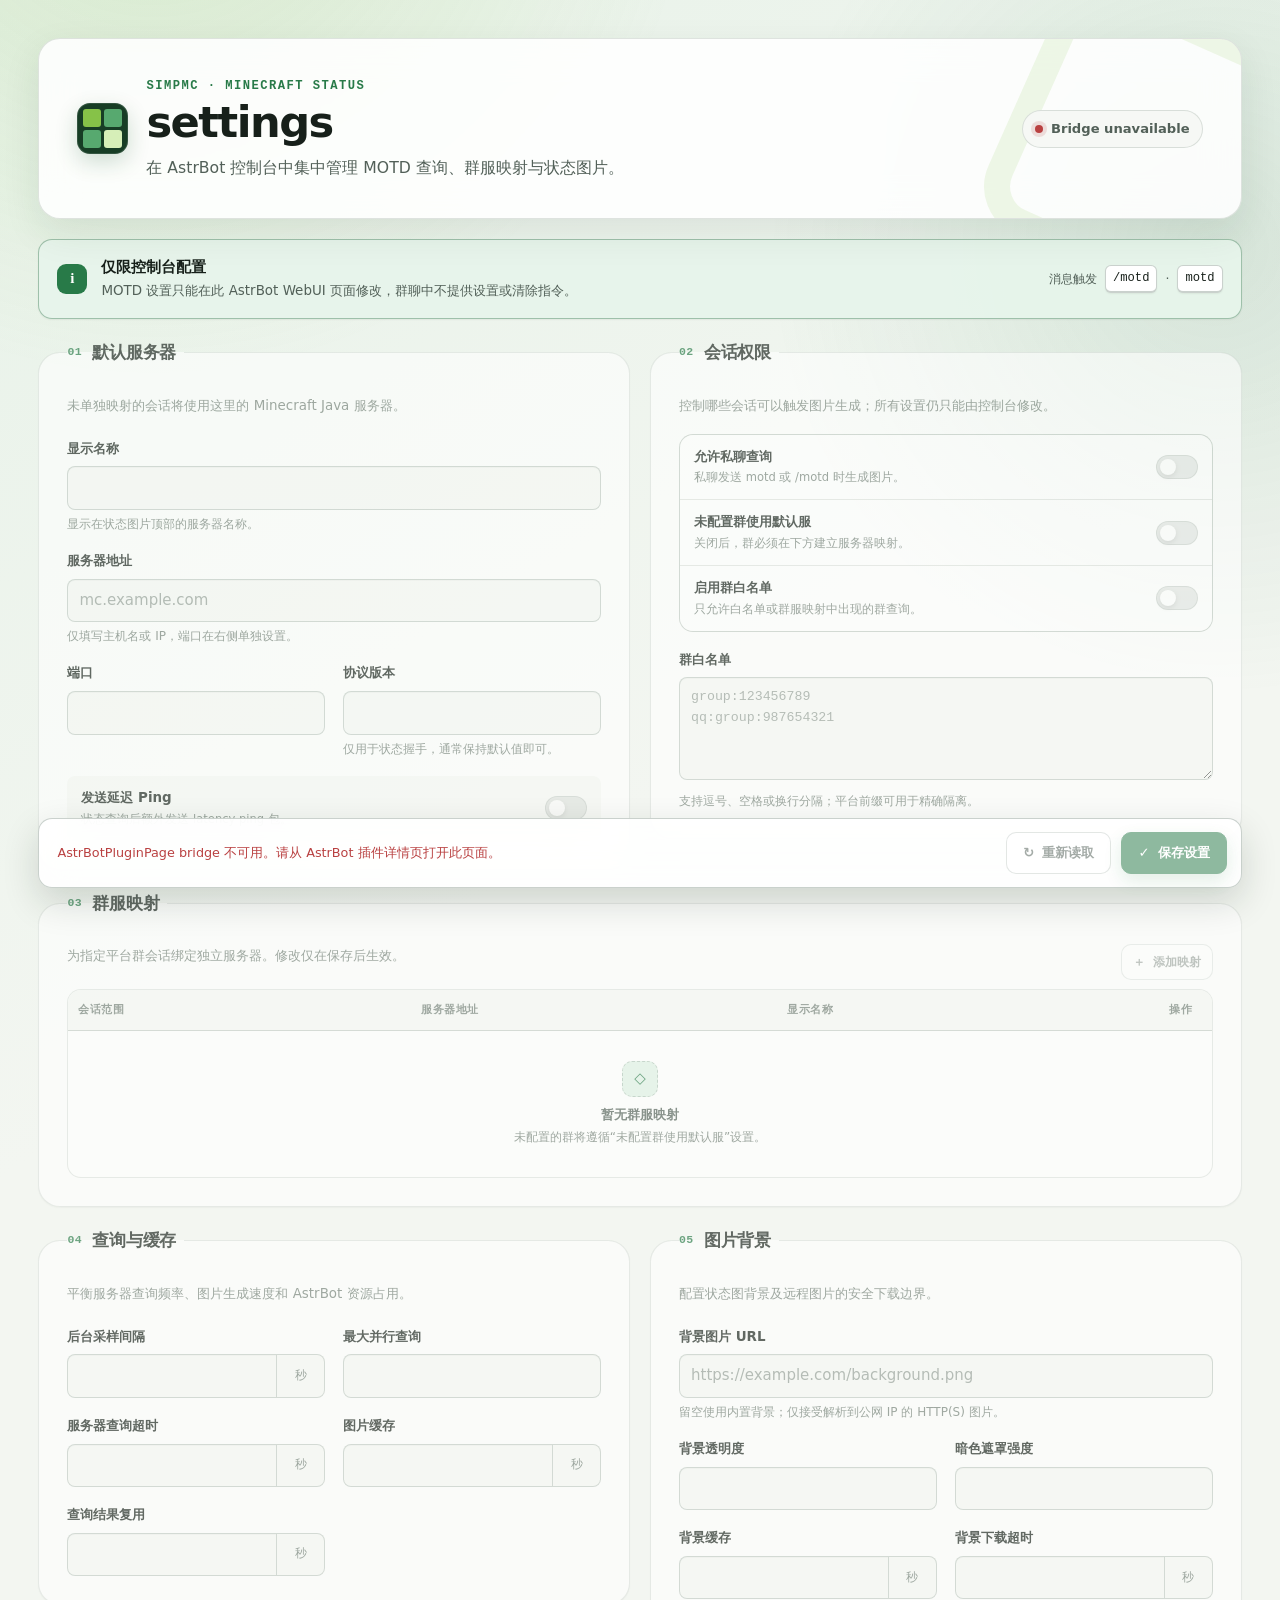
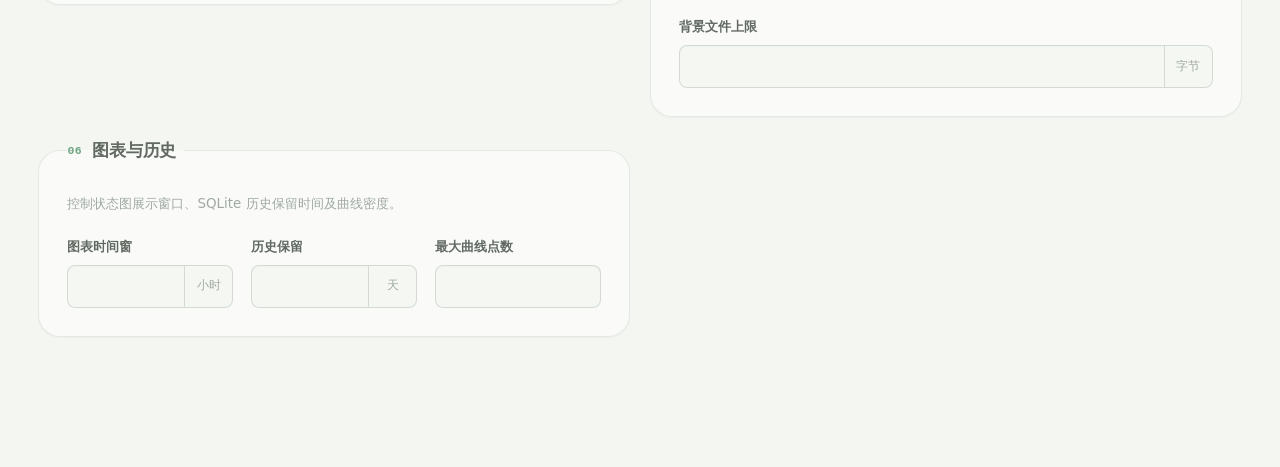
==== pages/settings/index.html @ 1a41a71d "Refactor plugin for v2.0.0 Move MOTD settings to an authenticated AstrBot settings page, remove chat" ====
<!doctype html>
<html lang="zh-CN">
  <head>
    <meta charset="utf-8" />
    <meta name="viewport" content="width=device-width, initial-scale=1" />
    <meta name="color-scheme" content="light dark" />
    <title>SimpMC-Motd settings</title>
    <link rel="stylesheet" href="./style.css" />
  </head>
  <body>
    <a class="skip-link" href="#settings-form" data-i18n="accessibility.skip">
      跳到设置表单
    </a>

    <main class="page-shell">
      <header class="hero" aria-labelledby="page-title">
        <div class="brand-mark" aria-hidden="true">
          <span></span><span></span><span></span><span></span>
        </div>
        <div class="hero-copy">
          <p class="eyebrow">SimpMC · Minecraft Status</p>
          <h1 id="page-title" data-i18n="title">settings</h1>
          <p class="hero-description" data-i18n="subtitle">
            在 AstrBot 控制台中集中管理 MOTD 查询、群服映射与状态图片。
          </p>
        </div>
        <div
          id="connection-status"
          class="connection-status"
          data-state="loading"
          role="status"
          aria-live="polite"
        >
          <span class="status-dot" aria-hidden="true"></span>
          <span id="connection-status-text">正在连接</span>
        </div>
      </header>

      <aside class="console-notice" aria-labelledby="console-notice-title">
        <div class="notice-icon" aria-hidden="true">i</div>
        <div>
          <h2 id="console-notice-title" data-i18n="notice.title">仅限控制台配置</h2>
          <p data-i18n="notice.body">
            MOTD 设置只能在此 AstrBot WebUI 页面修改，群聊中不提供设置或清除指令。
          </p>
        </div>
        <div class="trigger-summary" aria-label="MOTD 触发词" data-i18n-aria="notice.triggersLabel">
          <span data-i18n="notice.triggerPrefix">消息触发</span>
          <kbd>/motd</kbd>
          <span aria-hidden="true">·</span>
          <kbd>motd</kbd>
        </div>
      </aside>

      <form id="settings-form" novalidate aria-busy="true">
        <fieldset id="settings-fields" class="settings-fields" disabled>
          <legend class="sr-only" data-i18n="form.legend">SimpMC-Motd 设置</legend>

          <div class="dashboard-grid">
            <fieldset class="settings-card card-server">
              <legend>
                <span class="section-number" aria-hidden="true">01</span>
                <span data-i18n="sections.server.title">默认服务器</span>
              </legend>
              <p class="section-description" data-i18n="sections.server.description">
                未单独映射的会话将使用这里的 Minecraft Java 服务器。
              </p>

              <div class="field-grid field-grid-two">
                <div class="field field-wide">
                  <label for="server_name" data-i18n="fields.server_name.label">显示名称</label>
                  <input
                    id="server_name"
                    name="server_name"
                    type="text"
                    maxlength="128"
                    autocomplete="off"
                    aria-describedby="server_name-help"
                  />
                  <p id="server_name-help" class="field-help" data-i18n="fields.server_name.help">
                    显示在状态图片顶部的服务器名称。
                  </p>
                </div>

                <div class="field field-wide">
                  <label for="host" data-i18n="fields.host.label">服务器地址</label>
                  <input
                    id="host"
                    name="host"
                    type="text"
                    maxlength="255"
                    required
                    spellcheck="false"
                    autocomplete="off"
                    placeholder="mc.example.com"
                    aria-describedby="host-help"
                  />
                  <p id="host-help" class="field-help" data-i18n="fields.host.help">
                    仅填写主机名或 IP，端口在右侧单独设置。
                  </p>
                </div>

                <div class="field">
                  <label for="port" data-i18n="fields.port.label">端口</label>
                  <input id="port" name="port" type="number" min="1" max="65535" step="1" required />
                </div>

                <div class="field">
                  <label for="protocol_version" data-i18n="fields.protocol_version.label">协议版本</label>
                  <input
                    id="protocol_version"
                    name="protocol_version"
                    type="number"
                    min="1"
                    max="2147483647"
                    step="1"
                    required
                    aria-describedby="protocol_version-help"
                  />
                  <p id="protocol_version-help" class="field-help" data-i18n="fields.protocol_version.help">
                    仅用于状态握手，通常保持默认值即可。
                  </p>
                </div>
              </div>

              <label class="toggle-row" for="send_latency_ping">
                <span>
                  <strong data-i18n="fields.send_latency_ping.label">发送延迟 Ping</strong>
                  <small data-i18n="fields.send_latency_ping.help">状态查询后额外发送 latency ping 包。</small>
                </span>
                <span class="switch">
                  <input id="send_latency_ping" name="send_latency_ping" type="checkbox" />
                  <span class="switch-track" aria-hidden="true"></span>
                </span>
              </label>
            </fieldset>

            <fieldset class="settings-card card-access">
              <legend>
                <span class="section-number" aria-hidden="true">02</span>
                <span data-i18n="sections.access.title">会话权限</span>
              </legend>
              <p class="section-description" data-i18n="sections.access.description">
                控制哪些会话可以触发图片生成；所有设置仍只能由控制台修改。
              </p>

              <div class="toggle-stack">
                <label class="toggle-row" for="allow_private_chat">
                  <span>
                    <strong data-i18n="fields.allow_private_chat.label">允许私聊查询</strong>
                    <small data-i18n="fields.allow_private_chat.help">私聊发送 motd 或 /motd 时生成图片。</small>
                  </span>
                  <span class="switch">
                    <input id="allow_private_chat" name="allow_private_chat" type="checkbox" />
                    <span class="switch-track" aria-hidden="true"></span>
                  </span>
                </label>

                <label class="toggle-row" for="use_default_server_for_unconfigured_groups">
                  <span>
                    <strong data-i18n="fields.use_default_server_for_unconfigured_groups.label">未配置群使用默认服</strong>
                    <small data-i18n="fields.use_default_server_for_unconfigured_groups.help">关闭后，群必须在下方建立服务器映射。</small>
                  </span>
                  <span class="switch">
                    <input
                      id="use_default_server_for_unconfigured_groups"
                      name="use_default_server_for_unconfigured_groups"
                      type="checkbox"
                    />
                    <span class="switch-track" aria-hidden="true"></span>
                  </span>
                </label>

                <label class="toggle-row" for="enable_group_whitelist">
                  <span>
                    <strong data-i18n="fields.enable_group_whitelist.label">启用群白名单</strong>
                    <small data-i18n="fields.enable_group_whitelist.help">只允许白名单或群服映射中出现的群查询。</small>
                  </span>
                  <span class="switch">
                    <input id="enable_group_whitelist" name="enable_group_whitelist" type="checkbox" />
                    <span class="switch-track" aria-hidden="true"></span>
                  </span>
                </label>
              </div>

              <div class="field whitelist-field">
                <label for="group_whitelist" data-i18n="fields.group_whitelist.label">群白名单</label>
                <textarea
                  id="group_whitelist"
                  name="group_whitelist"
                  rows="4"
                  spellcheck="false"
                  placeholder="group:123456789&#10;qq:group:987654321"
                  aria-describedby="group_whitelist-help"
                ></textarea>
                <p id="group_whitelist-help" class="field-help" data-i18n="fields.group_whitelist.help">
                  支持逗号、空格或换行分隔；平台前缀可用于精确隔离。
                </p>
              </div>
            </fieldset>

            <fieldset class="settings-card card-groups">
              <legend>
                <span class="section-number" aria-hidden="true">03</span>
                <span data-i18n="sections.groups.title">群服映射</span>
              </legend>
              <div class="section-heading-row">
                <p class="section-description" data-i18n="sections.groups.description">
                  为指定平台群会话绑定独立服务器。修改仅在保存后生效。
                </p>
                <button id="add-group-server" class="button button-secondary button-small" type="button">
                  <span aria-hidden="true">＋</span>
                  <span data-i18n="groups.add">添加映射</span>
                </button>
              </div>

              <div class="table-shell">
                <table class="group-table">
                  <caption class="sr-only" data-i18n="groups.caption">群会话与 Minecraft 服务器映射</caption>
                  <thead>
                    <tr>
                      <th scope="col" data-i18n="groups.scope">会话范围</th>
                      <th scope="col" data-i18n="groups.address">服务器地址</th>
                      <th scope="col" data-i18n="groups.name">显示名称</th>
                      <th scope="col" class="action-column" data-i18n="groups.actions">操作</th>
                    </tr>
                  </thead>
                  <tbody id="group-server-rows"></tbody>
                </table>
                <div id="group-server-empty" class="empty-state">
                  <span class="empty-state-icon" aria-hidden="true">◇</span>
                  <strong data-i18n="groups.emptyTitle">暂无群服映射</strong>
                  <p data-i18n="groups.emptyBody">未配置的群将遵循“未配置群使用默认服”设置。</p>
                </div>
              </div>
            </fieldset>

            <fieldset class="settings-card card-runtime">
              <legend>
                <span class="section-number" aria-hidden="true">04</span>
                <span data-i18n="sections.runtime.title">查询与缓存</span>
              </legend>
              <p class="section-description" data-i18n="sections.runtime.description">
                平衡服务器查询频率、图片生成速度和 AstrBot 资源占用。
              </p>
              <div class="field-grid field-grid-two">
                <div class="field">
                  <label for="query_interval_seconds" data-i18n="fields.query_interval_seconds.label">后台采样间隔</label>
                  <div class="input-with-unit">
                    <input id="query_interval_seconds" name="query_interval_seconds" type="number" min="30" max="86400" step="1" required />
                    <span data-i18n="units.seconds">秒</span>
                  </div>
                </div>
                <div class="field">
                  <label for="max_parallel_queries" data-i18n="fields.max_parallel_queries.label">最大并行查询</label>
                  <input id="max_parallel_queries" name="max_parallel_queries" type="number" min="1" max="32" step="1" required />
                </div>
                <div class="field">
                  <label for="timeout_seconds" data-i18n="fields.timeout_seconds.label">服务器查询超时</label>
                  <div class="input-with-unit">
                    <input id="timeout_seconds" name="timeout_seconds" type="number" min="0.5" max="30" step="0.1" required />
                    <span data-i18n="units.seconds">秒</span>
                  </div>
                </div>
                <div class="field">
                  <label for="render_cache_seconds" data-i18n="fields.render_cache_seconds.label">图片缓存</label>
                  <div class="input-with-unit">
                    <input id="render_cache_seconds" name="render_cache_seconds" type="number" min="0" max="86400" step="1" required />
                    <span data-i18n="units.seconds">秒</span>
                  </div>
                </div>
                <div class="field">
                  <label for="sample_reuse_seconds" data-i18n="fields.sample_reuse_seconds.label">查询结果复用</label>
                  <div class="input-with-unit">
                    <input id="sample_reuse_seconds" name="sample_reuse_seconds" type="number" min="0" max="3600" step="1" required />
                    <span data-i18n="units.seconds">秒</span>
                  </div>
                </div>
              </div>
            </fieldset>

            <fieldset class="settings-card card-background">
              <legend>
                <span class="section-number" aria-hidden="true">05</span>
                <span data-i18n="sections.background.title">图片背景</span>
              </legend>
              <p class="section-description" data-i18n="sections.background.description">
                配置状态图背景及远程图片的安全下载边界。
              </p>
              <div class="field-grid field-grid-two">
                <div class="field field-wide">
                  <label for="background_image_url" data-i18n="fields.background_image_url.label">背景图片 URL</label>
                  <input
                    id="background_image_url"
                    name="background_image_url"
                    type="url"
                    maxlength="2048"
                    inputmode="url"
                    spellcheck="false"
                    placeholder="https://example.com/background.png"
                    aria-describedby="background_image_url-help"
                  />
                  <p id="background_image_url-help" class="field-help" data-i18n="fields.background_image_url.help">
                    留空使用内置背景；仅接受解析到公网 IP 的 HTTP(S) 图片。
                  </p>
                </div>
                <div class="field">
                  <label for="background_opacity" data-i18n="fields.background_opacity.label">背景透明度</label>
                  <input id="background_opacity" name="background_opacity" type="number" min="0" max="1" step="0.01" required />
                </div>
                <div class="field">
                  <label for="background_overlay_opacity" data-i18n="fields.background_overlay_opacity.label">暗色遮罩强度</label>
                  <input id="background_overlay_opacity" name="background_overlay_opacity" type="number" min="0" max="1" step="0.01" required />
                </div>
                <div class="field">
                  <label for="background_cache_seconds" data-i18n="fields.background_cache_seconds.label">背景缓存</label>
                  <div class="input-with-unit">
                    <input id="background_cache_seconds" name="background_cache_seconds" type="number" min="0" max="604800" step="1" required />
                    <span data-i18n="units.seconds">秒</span>
                  </div>
                </div>
                <div class="field">
                  <label for="background_fetch_timeout_seconds" data-i18n="fields.background_fetch_timeout_seconds.label">背景下载超时</label>
                  <div class="input-with-unit">
                    <input id="background_fetch_timeout_seconds" name="background_fetch_timeout_seconds" type="number" min="0.2" max="30" step="0.1" required />
                    <span data-i18n="units.seconds">秒</span>
                  </div>
                </div>
                <div class="field field-wide">
                  <label for="background_max_bytes" data-i18n="fields.background_max_bytes.label">背景文件上限</label>
                  <div class="input-with-unit">
                    <input id="background_max_bytes" name="background_max_bytes" type="number" min="131072" max="33554432" step="1" required />
                    <span data-i18n="units.bytes">字节</span>
                  </div>
                </div>
              </div>
            </fieldset>

            <fieldset class="settings-card card-history">
              <legend>
                <span class="section-number" aria-hidden="true">06</span>
                <span data-i18n="sections.history.title">图表与历史</span>
              </legend>
              <p class="section-description" data-i18n="sections.history.description">
                控制状态图展示窗口、SQLite 历史保留时间及曲线密度。
              </p>
              <div class="field-grid field-grid-three">
                <div class="field">
                  <label for="chart_hours" data-i18n="fields.chart_hours.label">图表时间窗</label>
                  <div class="input-with-unit">
                    <input id="chart_hours" name="chart_hours" type="number" min="1" max="720" step="1" required />
                    <span data-i18n="units.hours">小时</span>
                  </div>
                </div>
                <div class="field">
                  <label for="retention_days" data-i18n="fields.retention_days.label">历史保留</label>
                  <div class="input-with-unit">
                    <input id="retention_days" name="retention_days" type="number" min="1" max="3650" step="1" required />
                    <span data-i18n="units.days">天</span>
                  </div>
                </div>
                <div class="field">
                  <label for="max_chart_points" data-i18n="fields.max_chart_points.label">最大曲线点数</label>
                  <input id="max_chart_points" name="max_chart_points" type="number" min="20" max="2000" step="1" required />
                </div>
              </div>
            </fieldset>
          </div>
        </fieldset>

        <footer class="action-bar">
          <div id="save-status" class="save-status" role="status" aria-live="polite"></div>
          <div class="action-buttons">
            <button id="reload-settings" class="button button-secondary" type="button" disabled>
              <span class="button-icon" aria-hidden="true">↻</span>
              <span data-i18n="actions.reload">重新读取</span>
            </button>
            <button id="save-settings" class="button button-primary" type="submit" disabled>
              <span class="button-icon" aria-hidden="true">✓</span>
              <span data-i18n="actions.save">保存设置</span>
            </button>
          </div>
        </footer>
      </form>
    </main>

    <template id="group-server-row-template">
      <tr>
        <td data-column="scope">
          <label class="sr-only group-field-label"></label>
          <input class="group-scope" type="text" maxlength="255" required spellcheck="false" autocomplete="off" />
        </td>
        <td data-column="address">
          <label class="sr-only group-field-label"></label>
          <input class="group-address" type="text" maxlength="512" required spellcheck="false" autocomplete="off" />
        </td>
        <td data-column="name">
          <label class="sr-only group-field-label"></label>
          <input class="group-name" type="text" maxlength="128" autocomplete="off" />
        </td>
        <td data-column="actions" class="action-column">
          <button class="remove-group button-icon-only" type="button">
            <span aria-hidden="true">×</span>
          </button>
        </td>
      </tr>
    </template>

    <script type="module" src="./app.js"></script>
  </body>
</html>
---- pages/settings/style.css ----
:root {
  color-scheme: light;
  --bg: #f3f6f1;
  --bg-accent: #e7f2e8;
  --surface: rgba(255, 255, 255, 0.88);
  --surface-solid: #ffffff;
  --surface-muted: #f6f8f5;
  --surface-hover: #eef5ef;
  --text: #17201a;
  --text-soft: #526058;
  --text-muted: #748078;
  --border: rgba(37, 64, 46, 0.14);
  --border-strong: rgba(37, 64, 46, 0.24);
  --primary: #287a48;
  --primary-hover: #20683c;
  --primary-soft: #dff1e5;
  --primary-contrast: #ffffff;
  --accent: #86c248;
  --danger: #b94141;
  --danger-soft: #fdeaea;
  --warning: #9b670a;
  --warning-soft: #fff5d9;
  --success: #287a48;
  --shadow-sm: 0 1px 2px rgba(18, 35, 23, 0.06);
  --shadow-md: 0 14px 38px rgba(24, 50, 32, 0.09);
  --focus: 0 0 0 3px rgba(40, 122, 72, 0.22);
  --radius-sm: 8px;
  --radius-md: 14px;
  --radius-lg: 22px;
  --font-sans: Inter, ui-sans-serif, system-ui, -apple-system, BlinkMacSystemFont, "Segoe UI",
    "Microsoft YaHei", "PingFang SC", sans-serif;
  --font-mono: "SFMono-Regular", Consolas, "Liberation Mono", monospace;
}

[data-theme="dark"] {
  color-scheme: dark;
  --bg: #0d1310;
  --bg-accent: #132118;
  --surface: rgba(22, 31, 25, 0.9);
  --surface-solid: #18211b;
  --surface-muted: #111914;
  --surface-hover: #1e2e23;
  --text: #eef5ef;
  --text-soft: #b0bdb3;
  --text-muted: #87968b;
  --border: rgba(208, 235, 215, 0.12);
  --border-strong: rgba(208, 235, 215, 0.22);
  --primary: #65bd7f;
  --primary-hover: #78ce91;
  --primary-soft: #183b25;
  --primary-contrast: #08140c;
  --accent: #95ce58;
  --danger: #ff8d8d;
  --danger-soft: #411f21;
  --warning: #f1c568;
  --warning-soft: #3c311b;
  --success: #78ce91;
  --shadow-sm: 0 1px 2px rgba(0, 0, 0, 0.24);
  --shadow-md: 0 18px 48px rgba(0, 0, 0, 0.28);
  --focus: 0 0 0 3px rgba(101, 189, 127, 0.25);
}

* {
  box-sizing: border-box;
}

html {
  min-width: 300px;
  background: var(--bg);
  scroll-behavior: smooth;
}

body {
  min-height: 100vh;
  margin: 0;
  color: var(--text);
  background:
    radial-gradient(circle at 12% -8%, color-mix(in srgb, var(--accent) 18%, transparent) 0, transparent 34rem),
    radial-gradient(circle at 95% 12%, color-mix(in srgb, var(--primary) 14%, transparent) 0, transparent 28rem),
    linear-gradient(150deg, var(--bg-accent), var(--bg) 42%);
  font-family: var(--font-sans);
  font-size: 15px;
  line-height: 1.55;
  -webkit-font-smoothing: antialiased;
}

button,
input,
textarea {
  font: inherit;
}

button {
  color: inherit;
}

.skip-link {
  position: fixed;
  z-index: 100;
  top: 12px;
  left: 12px;
  padding: 9px 14px;
  color: var(--primary-contrast);
  background: var(--primary);
  border-radius: var(--radius-sm);
  transform: translateY(-150%);
  transition: transform 150ms ease;
}

.skip-link:focus {
  transform: translateY(0);
}

.page-shell {
  width: min(1280px, 100%);
  margin: 0 auto;
  padding: clamp(18px, 3vw, 42px);
}

.hero {
  position: relative;
  display: grid;
  grid-template-columns: auto minmax(0, 1fr) auto;
  gap: 18px;
  align-items: center;
  margin-bottom: 20px;
  padding: clamp(22px, 4vw, 38px);
  overflow: hidden;
  border: 1px solid var(--border);
  border-radius: var(--radius-lg);
  background: var(--surface);
  box-shadow: var(--shadow-md);
  backdrop-filter: blur(18px);
}

.hero::after {
  position: absolute;
  right: -42px;
  bottom: -62px;
  width: 220px;
  height: 220px;
  border: 26px solid color-mix(in srgb, var(--accent) 12%, transparent);
  border-radius: 52px;
  content: "";
  transform: rotate(24deg);
  pointer-events: none;
}

.brand-mark {
  display: grid;
  grid-template-columns: repeat(2, 18px);
  grid-template-rows: repeat(2, 18px);
  gap: 3px;
  width: 51px;
  height: 51px;
  padding: 6px;
  border-radius: 13px;
  background: #173d25;
  box-shadow: inset 0 0 0 1px rgba(255, 255, 255, 0.12), 0 8px 22px rgba(24, 83, 42, 0.2);
}

.brand-mark span {
  border-radius: 3px;
  background: var(--accent);
}

.brand-mark span:nth-child(2),
.brand-mark span:nth-child(3) {
  background: #57a96f;
}

.brand-mark span:nth-child(4) {
  background: #d6efb8;
}

.eyebrow {
  margin: 0 0 3px;
  color: var(--primary);
  font-family: var(--font-mono);
  font-size: 0.76rem;
  font-weight: 700;
  letter-spacing: 0.12em;
  text-transform: uppercase;
}

.hero h1 {
  margin: 0;
  font-size: clamp(1.7rem, 4vw, 2.7rem);
  line-height: 1.1;
  letter-spacing: -0.035em;
}

.hero-description {
  max-width: 760px;
  margin: 9px 0 0;
  color: var(--text-soft);
  font-size: 0.98rem;
}

.connection-status {
  position: relative;
  z-index: 1;
  display: inline-flex;
  align-items: center;
  gap: 8px;
  min-width: max-content;
  padding: 8px 12px;
  color: var(--text-soft);
  border: 1px solid var(--border);
  border-radius: 999px;
  background: var(--surface-muted);
  font-size: 0.82rem;
  font-weight: 650;
}

.status-dot {
  width: 8px;
  height: 8px;
  border-radius: 50%;
  background: var(--warning);
  box-shadow: 0 0 0 4px color-mix(in srgb, var(--warning) 15%, transparent);
}

.connection-status[data-state="ready"] .status-dot {
  background: var(--success);
  box-shadow: 0 0 0 4px color-mix(in srgb, var(--success) 15%, transparent);
}

.connection-status[data-state="error"] .status-dot {
  background: var(--danger);
  box-shadow: 0 0 0 4px color-mix(in srgb, var(--danger) 15%, transparent);
}

.console-notice {
  display: grid;
  grid-template-columns: auto minmax(0, 1fr) auto;
  gap: 14px;
  align-items: center;
  margin-bottom: 20px;
  padding: 16px 18px;
  color: color-mix(in srgb, var(--primary) 75%, var(--text));
  border: 1px solid color-mix(in srgb, var(--primary) 28%, var(--border));
  border-radius: var(--radius-md);
  background: color-mix(in srgb, var(--primary-soft) 74%, var(--surface));
  box-shadow: var(--shadow-sm);
}

.notice-icon {
  display: grid;
  place-items: center;
  width: 30px;
  height: 30px;
  border-radius: 9px;
  color: var(--primary-contrast);
  background: var(--primary);
  font-family: Georgia, serif;
  font-weight: 700;
}

.console-notice h2 {
  margin: 0 0 2px;
  color: var(--text);
  font-size: 0.93rem;
}

.console-notice p {
  margin: 0;
  color: var(--text-soft);
  font-size: 0.84rem;
}

.trigger-summary {
  display: flex;
  gap: 8px;
  align-items: center;
  color: var(--text-soft);
  font-size: 0.78rem;
  white-space: nowrap;
}

kbd {
  padding: 3px 7px;
  color: var(--text);
  border: 1px solid var(--border-strong);
  border-bottom-width: 2px;
  border-radius: 6px;
  background: var(--surface-solid);
  box-shadow: var(--shadow-sm);
  font-family: var(--font-mono);
  font-size: 0.76rem;
}

.settings-fields {
  min-width: 0;
  margin: 0;
  padding: 0;
  border: 0;
}

.settings-fields[disabled] {
  opacity: 0.66;
}

.dashboard-grid {
  display: grid;
  grid-template-columns: repeat(2, minmax(0, 1fr));
  gap: 20px;
  align-items: start;
}

.settings-card {
  min-width: 0;
  margin: 0;
  padding: clamp(20px, 2.5vw, 28px);
  border: 1px solid var(--border);
  border-radius: var(--radius-lg);
  background: var(--surface);
  box-shadow: var(--shadow-sm);
  backdrop-filter: blur(14px);
  transition: border-color 160ms ease, box-shadow 160ms ease, transform 160ms ease;
}

.settings-card:focus-within {
  border-color: color-mix(in srgb, var(--primary) 42%, var(--border));
  box-shadow: var(--shadow-md);
}

.settings-card > legend {
  display: flex;
  gap: 10px;
  align-items: center;
  padding: 0 8px 0 0;
  color: var(--text);
  font-size: 1.08rem;
  font-weight: 750;
  letter-spacing: -0.01em;
}

.section-number {
  color: var(--primary);
  font-family: var(--font-mono);
  font-size: 0.72rem;
  letter-spacing: 0.04em;
}

.section-description {
  margin: 2px 0 22px;
  color: var(--text-muted);
  font-size: 0.84rem;
}

.section-heading-row {
  display: flex;
  gap: 16px;
  align-items: flex-start;
  justify-content: space-between;
}

.section-heading-row .section-description {
  max-width: 720px;
}

.card-groups {
  grid-column: 1 / -1;
}

.field-grid {
  display: grid;
  gap: 18px;
}

.field-grid-two {
  grid-template-columns: repeat(2, minmax(0, 1fr));
}

.field-grid-three {
  grid-template-columns: repeat(3, minmax(0, 1fr));
}

.field-wide {
  grid-column: 1 / -1;
}

.field {
  min-width: 0;
}

.field > label,
.field > .field-label {
  display: block;
  margin: 0 0 7px;
  color: var(--text);
  font-size: 0.84rem;
  font-weight: 650;
}

input[type="text"],
input[type="url"],
input[type="number"],
textarea {
  width: 100%;
  min-height: 42px;
  padding: 9px 11px;
  color: var(--text);
  border: 1px solid var(--border-strong);
  border-radius: var(--radius-sm);
  outline: none;
  background: var(--surface-solid);
  box-shadow: inset 0 1px 1px rgba(18, 35, 23, 0.035);
  transition: border-color 140ms ease, box-shadow 140ms ease, background 140ms ease;
}

textarea {
  min-height: 102px;
  resize: vertical;
  font-family: var(--font-mono);
  font-size: 0.83rem;
  line-height: 1.55;
}

input::placeholder,
textarea::placeholder {
  color: var(--text-muted);
  opacity: 0.74;
}

input:hover,
textarea:hover {
  border-color: color-mix(in srgb, var(--primary) 32%, var(--border-strong));
}

input:focus-visible,
textarea:focus-visible,
button:focus-visible,
a:focus-visible {
  border-color: var(--primary);
  outline: none;
  box-shadow: var(--focus);
}

input:user-invalid,
textarea:user-invalid {
  border-color: var(--danger);
}

input:disabled,
textarea:disabled,
button:disabled {
  cursor: not-allowed;
}

input:disabled,
textarea:disabled {
  color: var(--text-muted);
  background: var(--surface-muted);
}

.field-help {
  margin: 6px 0 0;
  color: var(--text-muted);
  font-size: 0.75rem;
  line-height: 1.45;
}

.input-with-unit {
  display: grid;
  grid-template-columns: minmax(0, 1fr) auto;
  align-items: stretch;
}

.input-with-unit input {
  position: relative;
  z-index: 1;
  border-radius: var(--radius-sm) 0 0 var(--radius-sm);
}

.input-with-unit > span {
  display: grid;
  place-items: center;
  min-width: 48px;
  padding: 0 10px;
  color: var(--text-muted);
  border: 1px solid var(--border-strong);
  border-left: 0;
  border-radius: 0 var(--radius-sm) var(--radius-sm) 0;
  background: var(--surface-muted);
  font-size: 0.72rem;
}

.toggle-stack {
  display: grid;
  gap: 1px;
  margin: -5px 0 18px;
  overflow: hidden;
  border: 1px solid var(--border);
  border-radius: var(--radius-md);
  background: var(--border);
}

.toggle-row {
  display: flex;
  gap: 18px;
  align-items: center;
  justify-content: space-between;
  min-height: 64px;
  margin-top: 18px;
  padding: 12px 14px;
  border-radius: var(--radius-sm);
  background: var(--surface-muted);
  cursor: pointer;
}

.toggle-stack .toggle-row {
  margin: 0;
  border-radius: 0;
  background: var(--surface-solid);
}

.toggle-row:hover {
  background: var(--surface-hover);
}

.toggle-row strong,
.toggle-row small {
  display: block;
}

.toggle-row strong {
  font-size: 0.84rem;
}

.toggle-row small {
  margin-top: 2px;
  color: var(--text-muted);
  font-size: 0.72rem;
  font-weight: 400;
}

.switch {
  position: relative;
  flex: 0 0 auto;
  width: 42px;
  height: 24px;
}

.switch input {
  position: absolute;
  width: 1px;
  height: 1px;
  margin: 0;
  opacity: 0;
}

.switch-track {
  position: absolute;
  inset: 0;
  border: 1px solid var(--border-strong);
  border-radius: 999px;
  background: color-mix(in srgb, var(--text-muted) 30%, var(--surface-muted));
  transition: background 150ms ease, border-color 150ms ease;
}

.switch-track::after {
  position: absolute;
  top: 3px;
  left: 3px;
  width: 16px;
  height: 16px;
  border-radius: 50%;
  background: #ffffff;
  box-shadow: 0 2px 5px rgba(0, 0, 0, 0.22);
  content: "";
  transition: transform 150ms ease;
}

.switch input:checked + .switch-track {
  border-color: var(--primary);
  background: var(--primary);
}

.switch input:checked + .switch-track::after {
  transform: translateX(18px);
}

.switch input:focus-visible + .switch-track {
  box-shadow: var(--focus);
}

.switch input:disabled + .switch-track {
  opacity: 0.55;
}

.whitelist-field {
  margin-top: 16px;
}

.table-shell {
  overflow: hidden;
  border: 1px solid var(--border);
  border-radius: var(--radius-md);
  background: var(--surface-solid);
}

.group-table {
  width: 100%;
  border-collapse: collapse;
  table-layout: fixed;
}

.group-table th,
.group-table td {
  padding: 11px 10px;
  border-bottom: 1px solid var(--border);
  text-align: left;
  vertical-align: middle;
}

.group-table th {
  color: var(--text-muted);
  background: var(--surface-muted);
  font-size: 0.7rem;
  font-weight: 700;
  letter-spacing: 0.045em;
  text-transform: uppercase;
}

.group-table th:nth-child(1) {
  width: 30%;
}

.group-table th:nth-child(2) {
  width: 32%;
}

.group-table th:nth-child(3) {
  width: auto;
}

.group-table .action-column {
  width: 62px;
  text-align: center;
}

.group-table tbody tr:last-child td {
  border-bottom: 0;
}

.group-table tbody tr:hover {
  background: color-mix(in srgb, var(--primary-soft) 32%, transparent);
}

.group-table input {
  min-height: 38px;
  padding: 7px 9px;
  font-family: var(--font-mono);
  font-size: 0.78rem;
}

.button-icon-only {
  display: inline-grid;
  place-items: center;
  width: 34px;
  height: 34px;
  padding: 0;
  color: var(--danger);
  border: 1px solid transparent;
  border-radius: 9px;
  background: transparent;
  cursor: pointer;
  font-size: 1.25rem;
  line-height: 1;
}

.button-icon-only:hover {
  border-color: color-mix(in srgb, var(--danger) 24%, transparent);
  background: var(--danger-soft);
}

.empty-state {
  display: grid;
  justify-items: center;
  padding: 30px 18px;
  color: var(--text-muted);
  text-align: center;
}

.empty-state[hidden] {
  display: none;
}

.empty-state-icon {
  display: grid;
  place-items: center;
  width: 36px;
  height: 36px;
  margin-bottom: 8px;
  color: var(--primary);
  border: 1px dashed var(--border-strong);
  border-radius: 10px;
  background: var(--primary-soft);
}

.empty-state strong {
  color: var(--text-soft);
  font-size: 0.84rem;
}

.empty-state p {
  margin: 3px 0 0;
  font-size: 0.75rem;
}

.action-bar {
  position: sticky;
  z-index: 10;
  bottom: 12px;
  display: flex;
  gap: 20px;
  align-items: center;
  justify-content: space-between;
  margin-top: 22px;
  padding: 13px 14px 13px 18px;
  border: 1px solid var(--border-strong);
  border-radius: var(--radius-md);
  background: color-mix(in srgb, var(--surface-solid) 90%, transparent);
  box-shadow: 0 14px 36px rgba(17, 36, 23, 0.16);
  backdrop-filter: blur(18px);
}

.save-status {
  min-height: 1.35em;
  color: var(--text-muted);
  font-size: 0.8rem;
}

.save-status[data-state="success"] {
  color: var(--success);
}

.save-status[data-state="warning"] {
  color: var(--warning);
}

.save-status[data-state="error"] {
  color: var(--danger);
}

.action-buttons {
  display: flex;
  gap: 10px;
  flex: 0 0 auto;
}

.button {
  display: inline-flex;
  gap: 8px;
  align-items: center;
  justify-content: center;
  min-height: 42px;
  padding: 9px 16px;
  border: 1px solid transparent;
  border-radius: 10px;
  cursor: pointer;
  font-size: 0.83rem;
  font-weight: 700;
  transition: background 140ms ease, border-color 140ms ease, color 140ms ease, transform 140ms ease;
}

.button:not(:disabled):active {
  transform: translateY(1px);
}

.button-primary {
  color: var(--primary-contrast);
  border-color: var(--primary);
  background: var(--primary);
  box-shadow: 0 7px 18px color-mix(in srgb, var(--primary) 24%, transparent);
}

.button-primary:hover:not(:disabled) {
  border-color: var(--primary-hover);
  background: var(--primary-hover);
}

.button-secondary {
  color: var(--text-soft);
  border-color: var(--border-strong);
  background: var(--surface-solid);
}

.button-secondary:hover:not(:disabled) {
  color: var(--primary);
  border-color: color-mix(in srgb, var(--primary) 45%, var(--border));
  background: var(--surface-hover);
}

.button-small {
  min-height: 36px;
  padding: 7px 11px;
  font-size: 0.76rem;
  white-space: nowrap;
}

.button:disabled {
  opacity: 0.52;
}

.button[data-busy="true"] .button-icon {
  animation: spin 850ms linear infinite;
}

.sr-only {
  position: absolute !important;
  width: 1px !important;
  height: 1px !important;
  padding: 0 !important;
  margin: -1px !important;
  overflow: hidden !important;
  clip: rect(0, 0, 0, 0) !important;
  white-space: nowrap !important;
  border: 0 !important;
}

@keyframes spin {
  to {
    transform: rotate(360deg);
  }
}

@media (max-width: 900px) {
  .dashboard-grid {
    grid-template-columns: 1fr;
  }

  .card-groups {
    grid-column: auto;
  }

  .hero {
    grid-template-columns: auto minmax(0, 1fr);
  }

  .connection-status {
    grid-column: 2;
    justify-self: start;
  }

  .console-notice {
    grid-template-columns: auto minmax(0, 1fr);
  }

  .trigger-summary {
    grid-column: 2;
    justify-self: start;
  }
}

@media (max-width: 680px) {
  .page-shell {
    padding: 14px;
  }

  .hero {
    gap: 14px;
    padding: 20px;
  }

  .brand-mark {
    width: 43px;
    height: 43px;
    grid-template-columns: repeat(2, 14px);
    grid-template-rows: repeat(2, 14px);
  }

  .hero-description {
    font-size: 0.88rem;
  }

  .field-grid-two,
  .field-grid-three {
    grid-template-columns: 1fr;
  }

  .field-wide {
    grid-column: auto;
  }

  .section-heading-row {
    display: block;
  }

  .section-heading-row .button {
    width: 100%;
    margin: -8px 0 16px;
  }

  .group-table,
  .group-table tbody,
  .group-table tr,
  .group-table td {
    display: block;
    width: 100%;
  }

  .group-table thead {
    display: none;
  }

  .group-table tr {
    padding: 13px;
    border-bottom: 1px solid var(--border);
  }

  .group-table tr:last-child {
    border-bottom: 0;
  }

  .group-table td,
  .group-table .action-column {
    display: grid;
    grid-template-columns: minmax(94px, 32%) minmax(0, 1fr);
    gap: 10px;
    align-items: center;
    padding: 5px 0;
    border: 0;
    text-align: left;
  }

  .group-table td::before {
    color: var(--text-muted);
    content: attr(data-label);
    font-size: 0.7rem;
    font-weight: 700;
    letter-spacing: 0.035em;
    text-transform: uppercase;
  }

  .group-table .action-column {
    justify-items: start;
  }

  .action-bar {
    position: static;
    display: block;
    padding: 14px;
  }

  .save-status {
    margin-bottom: 10px;
    text-align: center;
  }

  .action-buttons {
    display: grid;
    grid-template-columns: 1fr 1fr;
  }
}

@media (max-width: 430px) {
  .hero {
    grid-template-columns: 1fr;
  }

  .brand-mark,
  .connection-status {
    grid-column: 1;
  }

  .console-notice {
    grid-template-columns: 1fr;
  }

  .notice-icon,
  .trigger-summary {
    grid-column: 1;
  }

  .toggle-row {
    gap: 12px;
    padding-inline: 11px;
  }

  .action-buttons {
    grid-template-columns: 1fr;
  }
}

@media (prefers-reduced-motion: reduce) {
  *,
  *::before,
  *::after {
    scroll-behavior: auto !important;
    animation-duration: 0.01ms !important;
    animation-iteration-count: 1 !important;
    transition-duration: 0.01ms !important;
  }
}

@media (forced-colors: active) {
  .settings-card,
  .hero,
  .console-notice,
  .action-bar {
    border-color: CanvasText;
    backdrop-filter: none;
  }

  input,
  textarea,
  button {
    border-color: ButtonText;
  }
}
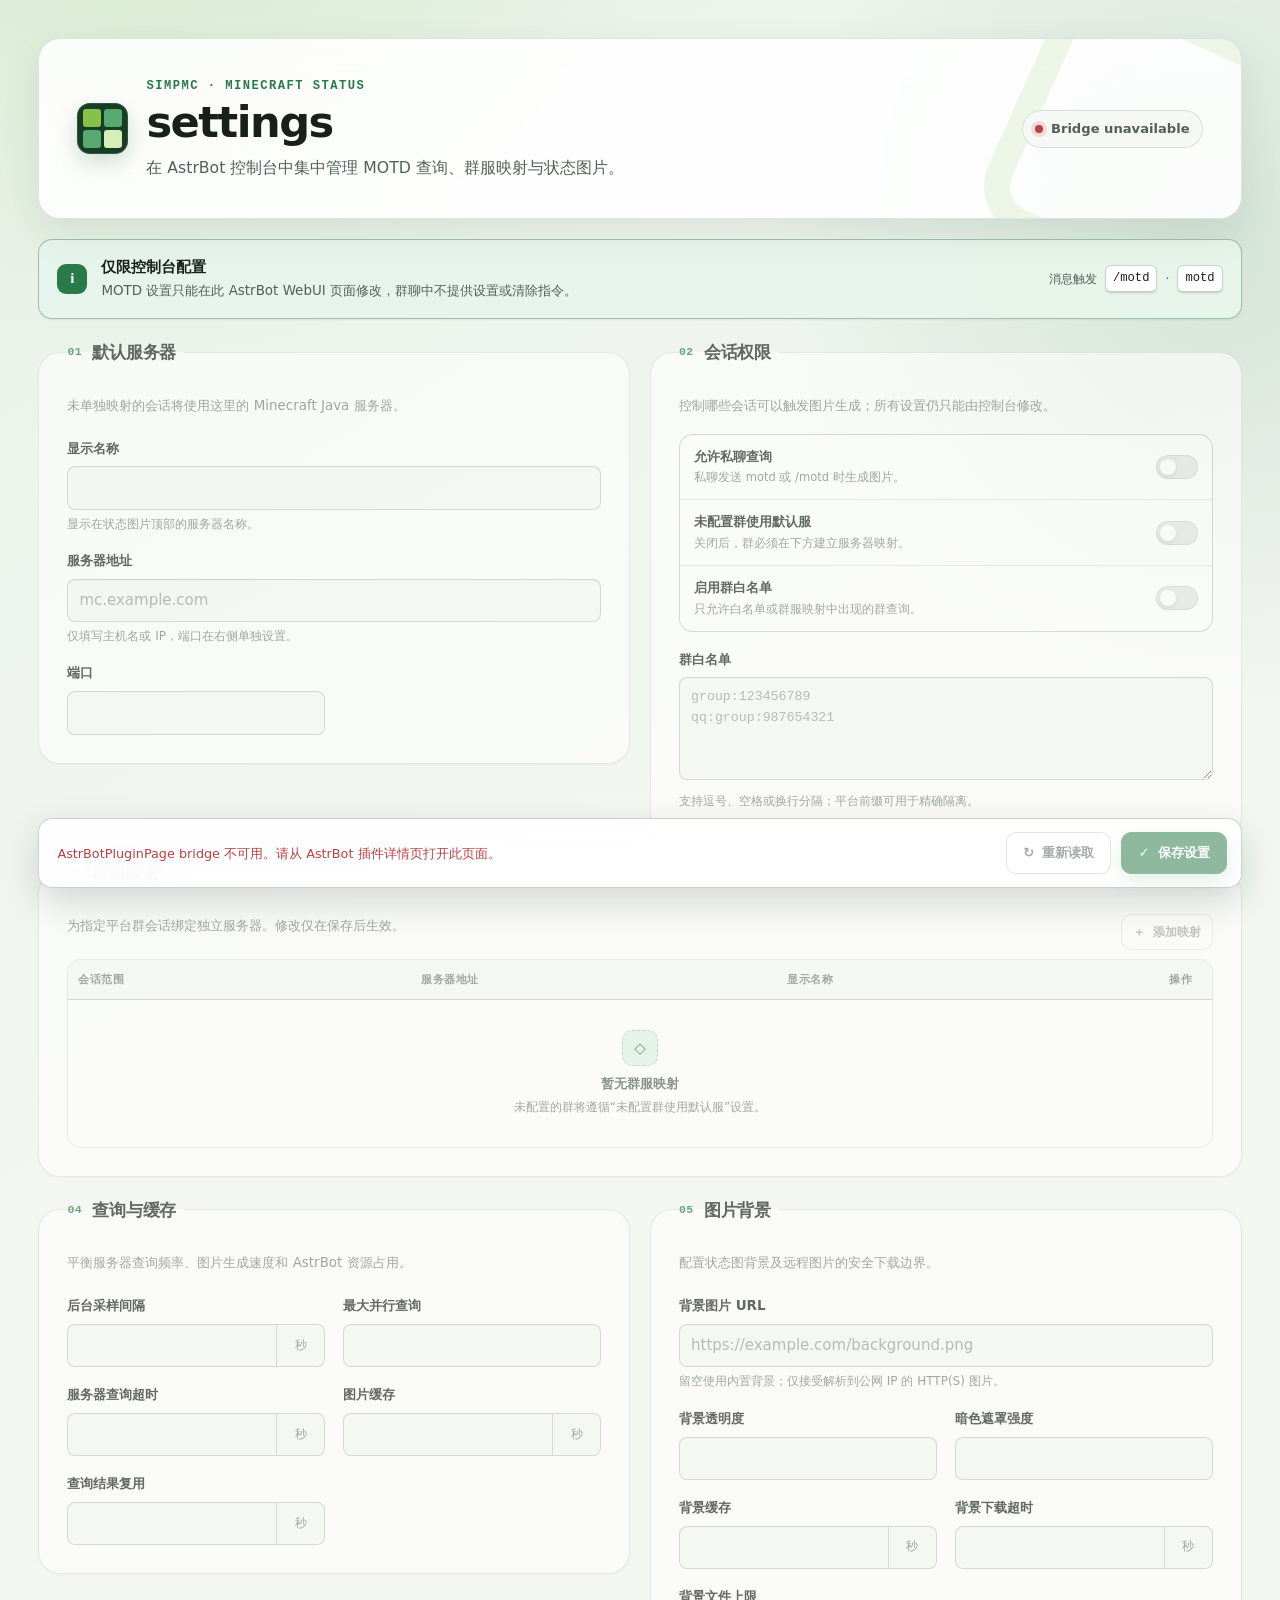
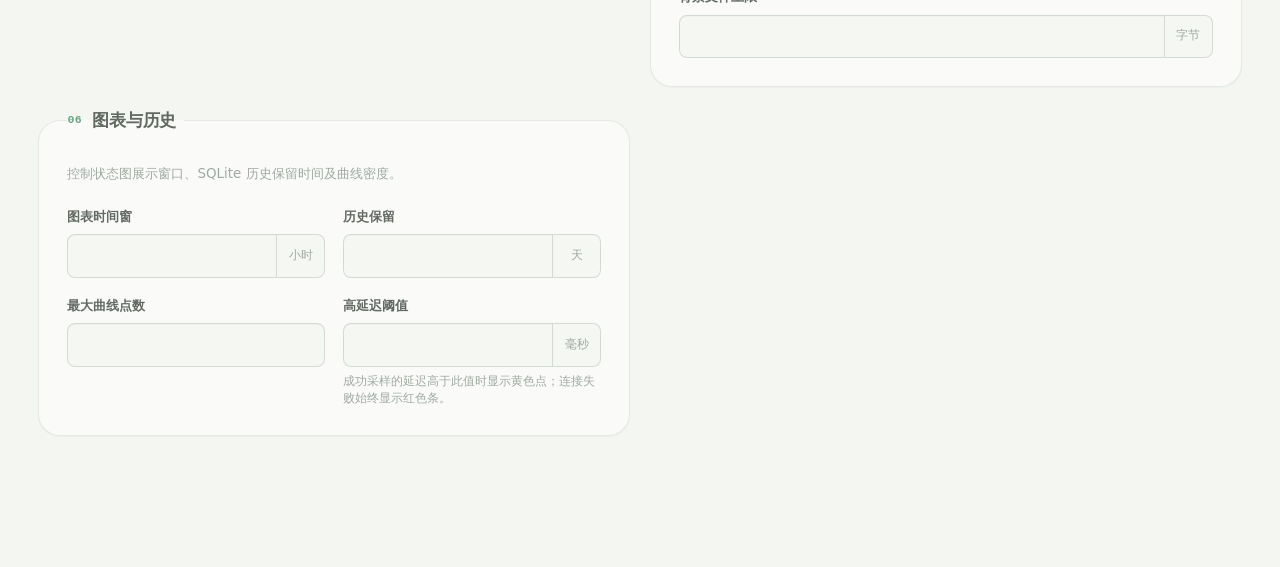
==== commit ba9bfb8a: "重构状态延迟与离线图表展示" ====
--- a/pages/settings/index.html
+++ b/pages/settings/index.html
@@ -104,35 +104,7 @@
                   <label for="port" data-i18n="fields.port.label">端口</label>
                   <input id="port" name="port" type="number" min="1" max="65535" step="1" required />
                 </div>
-
-                <div class="field">
-                  <label for="protocol_version" data-i18n="fields.protocol_version.label">协议版本</label>
-                  <input
-                    id="protocol_version"
-                    name="protocol_version"
-                    type="number"
-                    min="1"
-                    max="2147483647"
-                    step="1"
-                    required
-                    aria-describedby="protocol_version-help"
-                  />
-                  <p id="protocol_version-help" class="field-help" data-i18n="fields.protocol_version.help">
-                    仅用于状态握手，通常保持默认值即可。
-                  </p>
-                </div>
-              </div>
-
-              <label class="toggle-row" for="send_latency_ping">
-                <span>
-                  <strong data-i18n="fields.send_latency_ping.label">发送延迟 Ping</strong>
-                  <small data-i18n="fields.send_latency_ping.help">状态查询后额外发送 latency ping 包。</small>
-                </span>
-                <span class="switch">
-                  <input id="send_latency_ping" name="send_latency_ping" type="checkbox" />
-                  <span class="switch-track" aria-hidden="true"></span>
-                </span>
-              </label>
+              </div>
             </fieldset>
 
             <fieldset class="settings-card card-access">
@@ -344,7 +316,7 @@
               <p class="section-description" data-i18n="sections.history.description">
                 控制状态图展示窗口、SQLite 历史保留时间及曲线密度。
               </p>
-              <div class="field-grid field-grid-three">
+              <div class="field-grid field-grid-two">
                 <div class="field">
                   <label for="chart_hours" data-i18n="fields.chart_hours.label">图表时间窗</label>
                   <div class="input-with-unit">
@@ -362,6 +334,16 @@
                 <div class="field">
                   <label for="max_chart_points" data-i18n="fields.max_chart_points.label">最大曲线点数</label>
                   <input id="max_chart_points" name="max_chart_points" type="number" min="20" max="2000" step="1" required />
+                </div>
+                <div class="field">
+                  <label for="latency_warning_ms" data-i18n="fields.latency_warning_ms.label">高延迟阈值</label>
+                  <div class="input-with-unit">
+                    <input id="latency_warning_ms" name="latency_warning_ms" type="number" min="0" max="60000" step="1" required aria-describedby="latency_warning_ms-help" />
+                    <span data-i18n="units.milliseconds">毫秒</span>
+                  </div>
+                  <p id="latency_warning_ms-help" class="field-help" data-i18n="fields.latency_warning_ms.help">
+                    成功采样的延迟高于此值时显示黄色点；连接失败始终显示红色条。
+                  </p>
                 </div>
               </div>
             </fieldset>
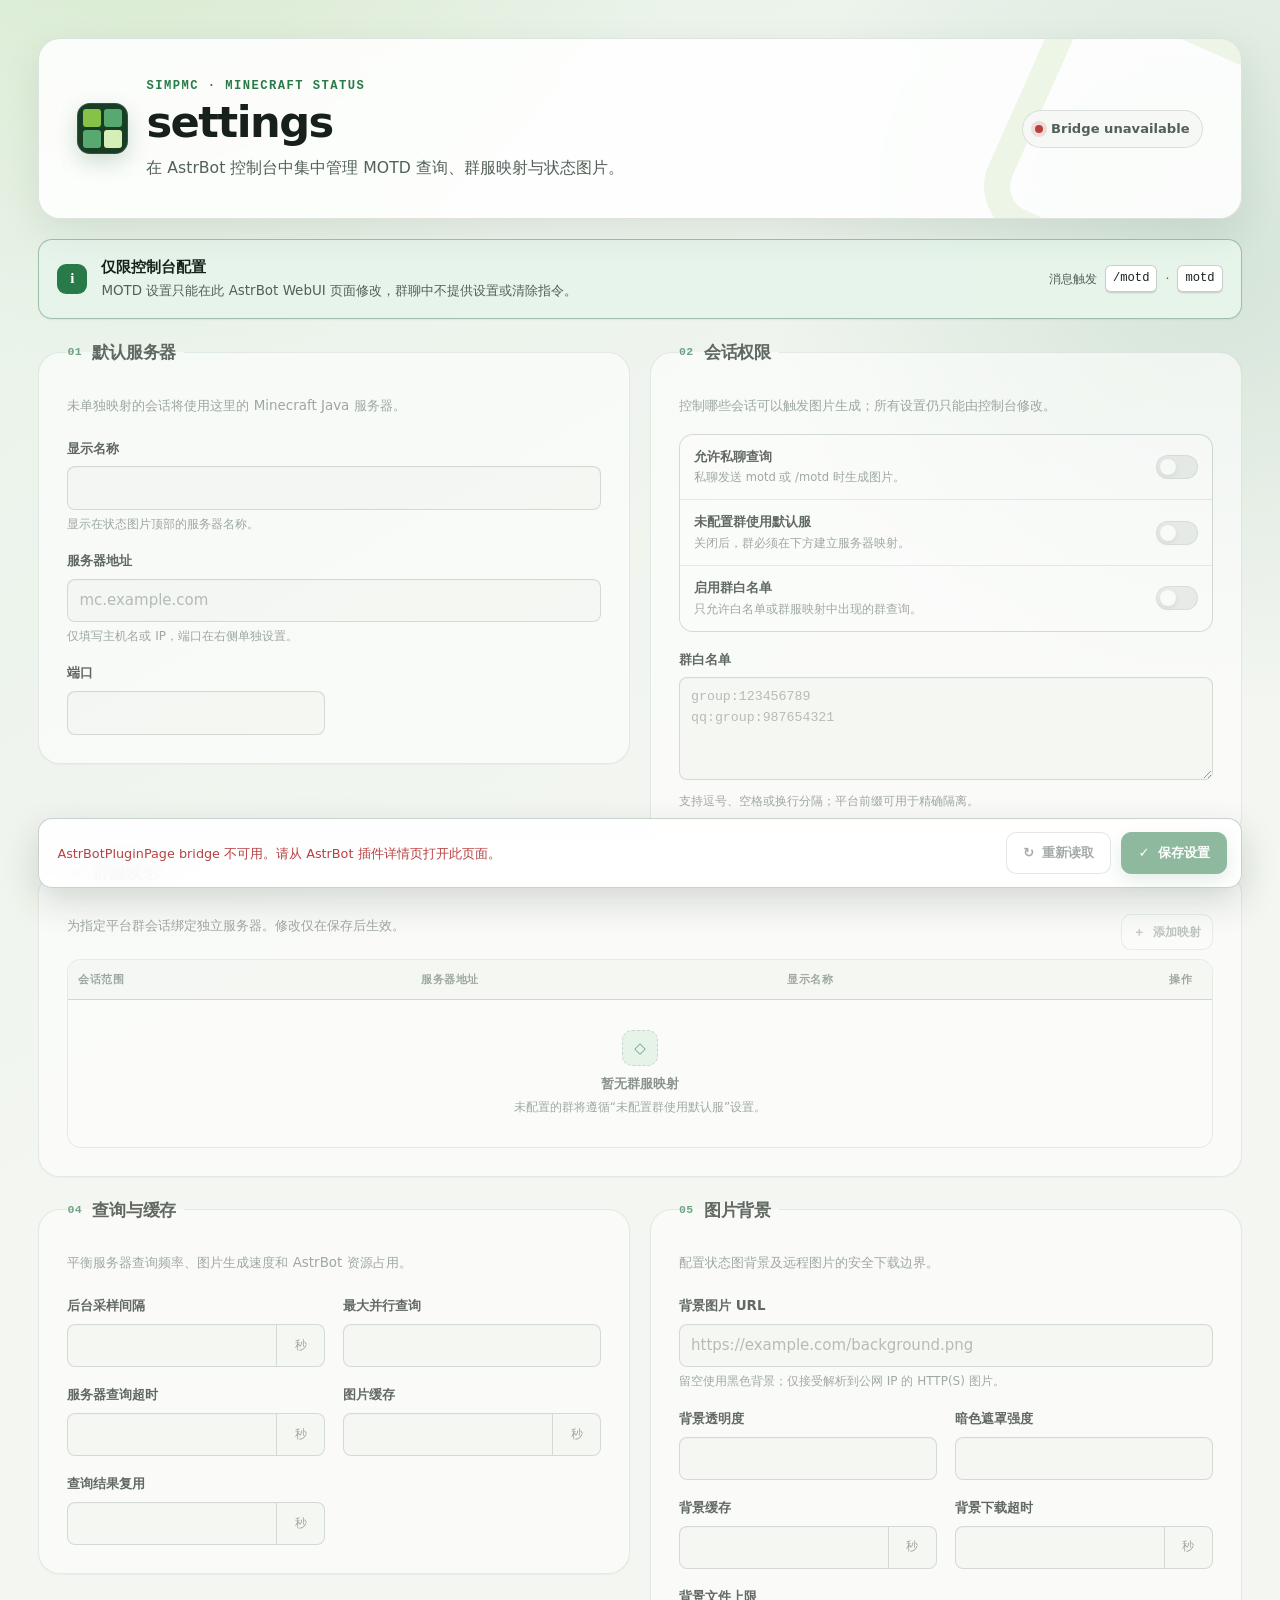
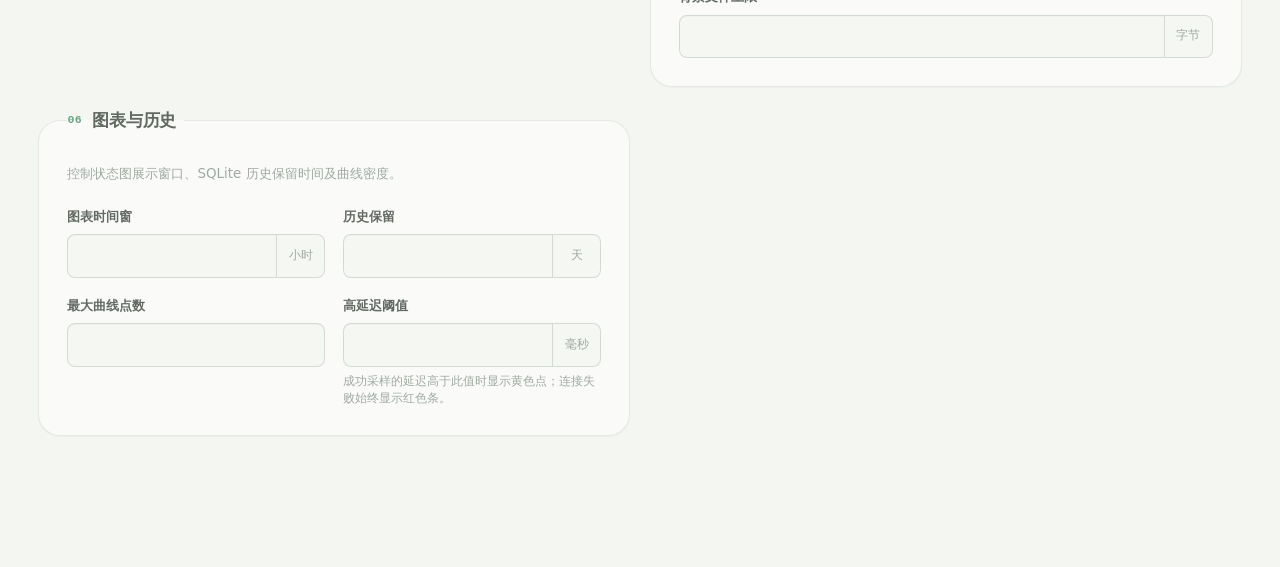
==== commit 18218936: "修复背景图获取与黑色回退" ====
--- a/pages/settings/index.html
+++ b/pages/settings/index.html
@@ -273,7 +273,7 @@
                     aria-describedby="background_image_url-help"
                   />
                   <p id="background_image_url-help" class="field-help" data-i18n="fields.background_image_url.help">
-                    留空使用内置背景；仅接受解析到公网 IP 的 HTTP(S) 图片。
+                    留空使用黑色背景；仅接受解析到公网 IP 的 HTTP(S) 图片。
                   </p>
                 </div>
                 <div class="field">
